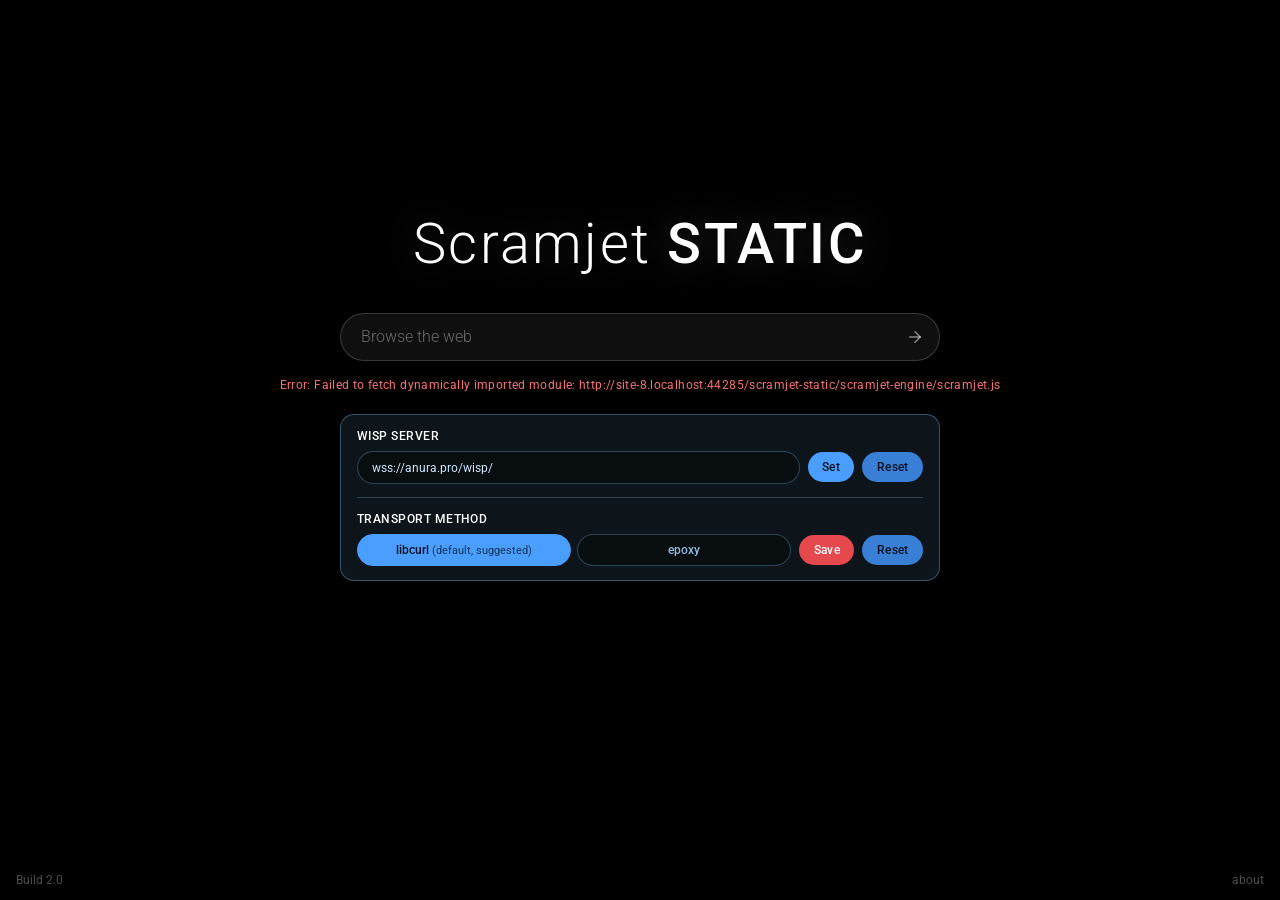
==== scramjet-static/index.html @ a5e40e34 "Add Scramjet STATIC browser shell with direct URL launch" ====
<!doctype html>
<html lang="en">
  <head>
    <meta charset="UTF-8" />
    <meta name="viewport" content="width=device-width, initial-scale=1.0" />
    <title>Scramjet STATIC</title>
    <link rel="preconnect" href="https://fonts.googleapis.com" />
    <link rel="preconnect" href="https://fonts.gstatic.com" crossorigin />
    <link href="https://fonts.googleapis.com/css2?family=Roboto:wght@300;400;500&display=swap" rel="stylesheet" />
    <script src="./bare-mux/bare-mux.js"></script>
    <style>
      *, *::before, *::after { box-sizing: border-box; margin: 0; padding: 0; }
      html, body { height: 100%; overflow: hidden; background: #000; font-family: 'Roboto', sans-serif; color: #fff; }
      #home { position: fixed; inset: 0; display: flex; flex-direction: column; align-items: center; justify-content: center; padding-bottom: 12vh; background: #000; z-index: 10; transition: opacity 0.18s ease; }
      #home.hidden { opacity: 0; pointer-events: none; }
      .title { font-size: clamp(2rem, 5vw, 3.5rem); font-weight: 300; letter-spacing: 0.04em; white-space: nowrap; margin-bottom: 2.2rem; text-shadow: 0 0 40px rgba(255,255,255,0.18); }
      .title span { font-weight: 500; }
      .bar-wrap { width: min(600px, 88vw); position: relative; }
      .bar-wrap input { width: 100%; padding: 0.85rem 3rem 0.85rem 1.25rem; border-radius: 999px; border: 1.5px solid rgba(255,255,255,0.18); background: rgba(255,255,255,0.06); color: #fff; font-family: 'Roboto', sans-serif; font-size: 1rem; font-weight: 300; outline: none; transition: border-color 0.2s, background 0.2s; backdrop-filter: blur(6px); }
      .bar-wrap input::placeholder { color: rgba(255,255,255,0.38); }
      .bar-wrap input:focus { border-color: rgba(255,255,255,0.45); background: rgba(255,255,255,0.1); }
      .bar-wrap button { position: absolute; right: 0.75rem; top: 50%; transform: translateY(-50%); background: none; border: none; cursor: pointer; padding: 0.25rem; display: flex; align-items: center; color: rgba(255,255,255,0.5); transition: color 0.2s; }
      .bar-wrap button:hover { color: #fff; }
      #status { margin-top: 1rem; font-size: 0.78rem; color: rgba(255,255,255,0.3); letter-spacing: 0.03em; min-height: 1.2em; text-align: center; }

      /* Bottom corner footer text — build label + about link */
      #build-label {
        position: fixed;
        bottom: 0.8rem;
        left: 1rem;
        font-family: 'Roboto', sans-serif;
        font-size: 12px;
        color: rgba(255,255,255,0.3);
        z-index: 15;
        user-select: none;
        pointer-events: none;
      }

      #about-link {
        position: fixed;
        bottom: 0.8rem;
        right: 1rem;
        font-family: 'Roboto', sans-serif;
        font-size: 12px;
        color: rgba(255,255,255,0.3);
        z-index: 15;
        text-decoration: none;
        transition: color 0.15s;
      }
      #about-link:hover { color: rgba(255,255,255,0.55); }

      /* ── Confetti canvas — foreground layer over everything ─────────── */
      #confetti-canvas {
        position: fixed;
        inset: 0;
        width: 100%;
        height: 100%;
        z-index: 200;
        pointer-events: none;
      }

      /* ── Release notes modal ─────────────────────────────────────── */
      #release-overlay {
        position: fixed;
        inset: 0;
        background: rgba(0,0,0,0.55);
        backdrop-filter: blur(3px);
        z-index: 150;
        display: flex;
        align-items: center;
        justify-content: center;
        opacity: 0;
        pointer-events: none;
        transition: opacity 0.3s ease;
      }
      #release-overlay.visible {
        opacity: 1;
        pointer-events: auto;
      }

      #release-modal {
        width: min(440px, 88vw);
        max-height: 82vh;
        overflow-y: auto;
        background: #0d0d0d;
        border: 1px solid rgba(255,255,255,0.12);
        border-radius: 22px;
        padding: 1.8rem 1.6rem;
        box-shadow: 0 20px 60px rgba(0,0,0,0.6);
        transform: scale(0.92) translateY(12px);
        transition: transform 0.32s cubic-bezier(.2,1,.3,1), opacity 0.3s ease;
        opacity: 0;
      }
      #release-overlay.visible #release-modal {
        transform: scale(1) translateY(0);
        opacity: 1;
      }

      #release-modal h2 {
        font-family: 'Roboto', sans-serif;
        font-size: 1.35rem;
        font-weight: 500;
        color: #fff;
        text-align: center;
        margin-bottom: 0.7rem;
        letter-spacing: 0.01em;
      }

      #release-modal .intro {
        font-family: 'Roboto', sans-serif;
        font-size: 0.86rem;
        font-weight: 300;
        color: rgba(255,255,255,0.72);
        line-height: 1.55;
        text-align: center;
        margin-bottom: 1.3rem;
      }

      #release-modal .subheading {
        font-family: 'Roboto', sans-serif;
        font-size: 0.78rem;
        font-weight: 500;
        color: #7ec8ff;
        letter-spacing: 0.06em;
        text-transform: uppercase;
        margin-bottom: 0.5rem;
      }

      #release-notes-box {
        background: rgba(126,200,255,0.07);
        border: 1px solid rgba(126,200,255,0.2);
        border-radius: 14px;
        padding: 0.9rem 1rem;
        margin-bottom: 1.2rem;
        font-family: 'Roboto', sans-serif;
        font-size: 0.8rem;
        color: rgba(255,255,255,0.85);
        line-height: 1.7;
      }

      #release-notes-box ul {
        margin: 0;
        padding-left: 1.1rem;
      }
      #release-notes-box li { margin-bottom: 0.45rem; }
      #release-notes-box li:last-child { margin-bottom: 0; }

      #release-modal .outro {
        font-family: 'Roboto', sans-serif;
        font-size: 0.82rem;
        font-weight: 300;
        color: rgba(255,255,255,0.65);
        text-align: center;
        line-height: 1.5;
        margin-bottom: 1.4rem;
      }

      #release-close-btn {
        display: block;
        margin: 0 auto;
        background: #4a9eff;
        color: #06121f;
        border: none;
        font-family: 'Roboto', sans-serif;
        font-size: 0.9rem;
        font-weight: 500;
        letter-spacing: 0.03em;
        padding: 0.65rem 2.4rem;
        border-radius: 999px;
        cursor: pointer;
        transition: background 0.15s, transform 0.08s;
      }
      #release-close-btn:hover { background: #6ab0ff; }
      #release-close-btn:active { transform: scale(0.95); }

      /* ── WISP settings panel ─────────────────────────────────────── */
      #wisp-panel {
        width: min(600px, 88vw);
        margin-top: 1.4rem;
        background: rgba(126,200,255,0.1);
        border: 1.5px solid rgba(126,200,255,0.35);
        border-radius: 14px;
        padding: 0.85rem 1rem;
      }

      #wisp-panel .wisp-label {
        font-size: 0.72rem;
        font-weight: 500;
        color: #fff;
        letter-spacing: 0.04em;
        margin-bottom: 0.5rem;
      }

      #wisp-panel .wisp-row {
        display: flex;
        gap: 0.5rem;
        align-items: center;
      }

      #wisp-url-input {
        flex: 1;
        min-width: 0;
        background: rgba(0,0,0,0.35);
        border: 1px solid rgba(126,200,255,0.3);
        border-radius: 999px;
        color: #cfe9ff;
        font-family: 'Roboto', sans-serif;
        font-size: 0.78rem;
        padding: 0.5rem 0.9rem;
        outline: none;
        transition: border-color 0.15s;
      }
      #wisp-url-input:focus { border-color: #7ec8ff; }
      #wisp-url-input::selection { background: #1a6abf; color: #fff; }

      .wisp-btn {
        flex-shrink: 0;
        background: #4a9eff;
        color: #06121f;
        border: none;
        font-family: 'Roboto', sans-serif;
        font-size: 0.72rem;
        font-weight: 500;
        letter-spacing: 0.03em;
        padding: 0.5rem 0.9rem;
        border-radius: 999px;
        cursor: pointer;
        transition: background 0.15s, transform 0.08s;
      }
      .wisp-btn:hover { background: #6ab0ff; }
      .wisp-btn:active { transform: scale(0.95); }
      .wisp-btn.reset { background: #3a7fd6; }
      .wisp-btn.reset:hover { background: #5590dd; }
      .wisp-btn.save { background: #e5484d; color: #fff; }
      .wisp-btn.save:hover { background: #f16469; }

      /* Divider line between WISP URL and transport method sections */
      .wisp-divider {
        height: 1px;
        background: rgba(126,200,255,0.25);
        margin: 0.85rem 0;
        width: 100%;
      }

      /* Transport method toggle — two pill buttons side by side */
      .transport-toggle {
        flex: 1;
        display: flex;
        gap: 0.4rem;
        min-width: 0;
      }

      .transport-opt {
        flex: 1;
        min-width: 0;
        background: rgba(0,0,0,0.35);
        border: 1.5px solid rgba(126,200,255,0.3);
        border-radius: 999px;
        color: #8fbde0;
        font-family: 'Roboto', sans-serif;
        font-size: 0.72rem;
        font-weight: 500;
        padding: 0.5rem 0.7rem;
        cursor: pointer;
        transition: background 0.15s, border-color 0.15s, color 0.15s;
        white-space: nowrap;
        overflow: hidden;
        text-overflow: ellipsis;
      }

      .transport-opt .suggested {
        font-weight: 400;
        opacity: 0.7;
        font-size: 0.68rem;
      }

      .transport-opt:hover {
        border-color: rgba(126,200,255,0.6);
        color: #cfe9ff;
      }

      .transport-opt.active {
        background: #4a9eff;
        border-color: #4a9eff;
        color: #06121f;
      }
      .transport-opt.active .suggested {
        color: #06121f;
        opacity: 0.75;
      }

      /* ── "wisp server set!" toast ────────────────────────────────── */
      #wisp-toast {
        position: fixed;
        bottom: -60px;
        left: 1.2rem;
        background: #4a9eff;
        color: #06121f;
        font-family: 'Roboto', sans-serif;
        font-size: 0.82rem;
        font-weight: 500;
        letter-spacing: 0.03em;
        padding: 0.65rem 1.4rem;
        border-radius: 999px;
        box-shadow: 0 4px 18px rgba(74,158,255,0.4);
        z-index: 50;
        transition: bottom 0.35s cubic-bezier(.34,1.56,.64,1), opacity 0.3s ease, transform 0.3s ease;
        opacity: 0;
        transform: translateX(-30px);
      }
      #wisp-toast.visible {
        bottom: 1.2rem;
        opacity: 1;
        transform: translateX(0);
      }
      #wisp-toast.leaving {
        opacity: 0;
        transform: translateX(-40px);
      }
      #browser { position: fixed; inset: 0; width: 100%; height: 100%; border: none; background: #111; z-index: 17 !important; display: none; }
      #browser.visible { display: block; }

      /* Floating action pill — black rounded bar, bottom center.
         Reload button in front (left), Home button behind (right). */
      #fab-bar {
        position: fixed;
        bottom: 1.1rem;
        left: 50%;
        transform: translateX(-50%);
        z-index: 20;
        display: none;
        align-items: center;
        gap: 0.4rem;
        background: rgba(0,0,0,0.75);
        border: 1px solid rgba(255,255,255,0.15);
        border-radius: 999px;
        padding: 0.3rem;
        backdrop-filter: blur(8px);
      }
      #fab-bar.visible { display: flex; }

      .fab-btn {
        width: 40px;
        height: 40px;
        border-radius: 50%;
        display: flex;
        align-items: center;
        justify-content: center;
        cursor: pointer;
        color: #fff;
        transition: background 0.15s, transform 0.1s;
        flex-shrink: 0;
      }
      .fab-btn:hover { background: rgba(255,255,255,0.12); }
      .fab-btn:active { transform: scale(0.92); }

      /* Yellow reload/network toast — same shape as wisp toast, different side */
      #reload-toast {
        position: fixed;
        bottom: -60px;
        right: 1.2rem;
        display: flex;
        align-items: center;
        gap: 0.5rem;
        background: #f5c518;
        color: #1a1400;
        font-family: 'Roboto', sans-serif;
        font-size: 0.82rem;
        font-weight: 500;
        letter-spacing: 0.03em;
        padding: 0.65rem 1.4rem;
        border-radius: 999px;
        box-shadow: 0 4px 18px rgba(245,197,24,0.4);
        z-index: 50;
        transition: bottom 0.35s cubic-bezier(.34,1.56,.64,1), opacity 0.3s ease, transform 0.3s ease;
        opacity: 0;
        transform: translateX(30px);
        white-space: nowrap;
      }
      #reload-toast.visible {
        bottom: 1.2rem;
        opacity: 1;
        transform: translateX(0);
      }
      #reload-toast.leaving {
        opacity: 0;
        transform: translateX(40px);
      }
      #reload-toast .dots span {
        opacity: 0.25;
        transition: opacity 0.15s;
      }
      #reload-toast .dots span.active { opacity: 1; }

      /* Slim baby-blue loading bar, top of the iframe */
      #load-bar {
        position: fixed;
        top: 0; left: 0;
        height: 3px;
        width: 0%;
        background: #7ec8ff;
        box-shadow: 0 0 6px rgba(126,200,255,0.6);
        z-index: 25;
        opacity: 0;
        border-radius: 0 2px 2px 0;
      }
    </style>
  </head>
  <body>
    <canvas id="confetti-canvas"></canvas>

    <div id="release-overlay">
      <div id="release-modal">
        <h2>Welcome to Scramjet STATIC v2</h2>
        <p class="intro">
          Scramjet STATIC v2 has arrived — featuring bug fixes, new features,
          and overall improvements to the SJ-STATIC engine, from navigation
          reliability to a brand new settings panel.
        </p>
        <div class="subheading">Release Notes</div>
        <div id="release-notes-box">
          <ul>
            <li>Rebuilt back/forward navigation to reliably return home without falling through to the browser's own history</li>
            <li>Fixed a service worker race condition that could cause the app to hang on "Writing config…" after a reload</li>
            <li>Added a persistent WISP server settings panel — set and save a custom WISP server directly from the home screen, no redeployment needed</li>
            <li>Added live transport method switching between libcurl and epoxy — swap transports without reloading the page, your WISP server carries over automatically</li>
            <li>Added real, verifiable transport confirmation — open DevTools and inspect the &lt;html&gt; tag's data-active-transport attribute to see which transport is actually handling requests, read straight from bare-mux's own internal state, not just what the UI claims</li>
            <li>Added a real animated loading progress bar for page navigation</li>
            <li>Added floating reload and home controls, including live network-loss detection during reload with a clear "no internet" message</li>
            <li>Added an About page (about.md) linked from the home screen, plus a build version label</li>
            <li>Added fork-friendly configuration — wisp.txt and transport.txt at the repo root let anyone who forks the project set their own default WISP server or transport method just by editing a text file, no code changes required</li>
            <li>Added a one-time "Welcome to Scramjet STATIC v2" release popup with full changelog, shown on first visit to this version</li>
            <li>Added confetti celebration animation on the home screen for the v2 launch</li>
            <li>Fixed home screen footer text (build label and About link) remaining visible through the proxy iframe instead of being hidden while browsing</li>
            <li>General stability improvements across service worker registration, IndexedDB handling, and transport initialization</li>
            <li>Full firefox support is now added, expoy transport enables compatibility with Firefox</li>
          </ul>
        </div>
        <p class="outro">Enjoy Scramjet STATIC build 2.0 — thanks for using the proxy!</p>
        <button id="release-close-btn">Got it!</button>
      </div>
    </div>

    <div id="build-label">Build 2.0</div>
    <a id="about-link" href="https://hahahah67-pixel.github.io/scramjet-static/about.md" target="_blank" rel="noopener">about</a>
    <div id="home">
      <h1 class="title">Scramjet <span>STATIC</span></h1>
      <div class="bar-wrap">
        <input id="searchbar" type="text" placeholder="Browse the web" autocomplete="off" autocorrect="off" spellcheck="false" />
        <button id="go-btn" aria-label="Go">
          <svg width="18" height="18" viewBox="0 0 24 24" fill="none" stroke="currentColor" stroke-width="2" stroke-linecap="round" stroke-linejoin="round">
            <line x1="5" y1="12" x2="19" y2="12"/><polyline points="12 5 19 12 12 19"/>
          </svg>
        </button>
      </div>
      <p id="status">Initialising…</p>

      <!-- WISP server settings panel -->
      <div id="wisp-panel">
        <div class="wisp-label">WISP SERVER</div>
        <div class="wisp-row">
          <input id="wisp-url-input" type="text" autocomplete="off" spellcheck="false" />
          <button id="wisp-set-btn" class="wisp-btn">Set</button>
          <button id="wisp-reset-btn" class="wisp-btn reset">Reset</button>
        </div>

        <div class="wisp-divider"></div>

        <div class="wisp-label">TRANSPORT METHOD</div>
        <div class="wisp-row">
          <div class="transport-toggle">
            <button id="transport-libcurl-btn" class="transport-opt active" data-transport="libcurl">
              libcurl <span class="suggested">(default, suggested)</span>
            </button>
            <button id="transport-epoxy-btn" class="transport-opt" data-transport="epoxy">
              epoxy
            </button>
          </div>
          <button id="transport-save-btn" class="wisp-btn save">Save</button>
          <button id="transport-reset-btn" class="wisp-btn reset">Reset</button>
        </div>
      </div>
    </div>

    <!-- "wisp server set!" toast -->
    <div id="wisp-toast">wisp server set!</div>

    <iframe
      id="browser"
      sandbox="allow-scripts allow-same-origin allow-forms allow-popups allow-modals allow-downloads"
      allow="autoplay; fullscreen"
    ></iframe>

    <!-- Baby blue loading bar -->
    <div id="load-bar"></div>

    <!-- Floating action pill: reload (front/left), home (back/right) -->
    <div id="fab-bar">
      <div id="reload-fab" class="fab-btn" title="Reload" aria-label="Reload page">
        <svg id="reload-icon" width="18" height="18" viewBox="0 0 24 24" fill="none" stroke="currentColor" stroke-width="2" stroke-linecap="round" stroke-linejoin="round">
          <polyline points="23 4 23 10 17 10"/>
          <path d="M20.49 15a9 9 0 1 1-2.12-9.36L23 10"/>
        </svg>
      </div>
      <div id="home-fab" title="Home" aria-label="Go home">
        <svg width="20" height="20" viewBox="0 0 24 24" fill="none" stroke="currentColor" stroke-width="2" stroke-linecap="round" stroke-linejoin="round">
          <path d="M3 9l9-7 9 7v11a2 2 0 0 1-2 2H5a2 2 0 0 1-2-2z"/>
          <polyline points="9 22 9 12 15 12 15 22"/>
        </svg>
      </div>
    </div>

    <!-- Yellow reload/network status toast -->
    <div id="reload-toast"></div>

    <script type="module">
      // IMMEDIATE marker — if you don't see "Script started..." appear
      // instantly on page load, the module script is not executing at all,
      // which means this is a deployment/caching issue, not a logic bug.
      document.getElementById('status').textContent = 'Script started — build v2.1'

      const status  = document.getElementById('status')
      const home    = document.getElementById('home')

      // Global safety net — if ANYTHING throws anywhere in this script,
      // show it directly on screen instead of leaving a silent stuck state
      window.addEventListener('error', (e) => {
        status.style.color = '#f87171'
        status.textContent = 'Fatal error: ' + (e.error?.message || e.message)
        console.error('[Scramjet STATIC] Uncaught error:', e.error || e.message)
      })
      window.addEventListener('unhandledrejection', (e) => {
        status.style.color = '#f87171'
        status.textContent = 'Fatal error: ' + (e.reason?.message || e.reason)
        console.error('[Scramjet STATIC] Unhandled rejection:', e.reason)
      })

      const frame   = document.getElementById('browser')
      const buildLabel = document.getElementById('build-label')
      const aboutLink  = document.getElementById('about-link')
      const bar     = document.getElementById('searchbar')
      const homeFab = document.getElementById('home-fab')
      const fabBar = document.getElementById('fab-bar')
      const reloadFab = document.getElementById('reload-fab')
      const reloadIcon = document.getElementById('reload-icon')
      const reloadToast = document.getElementById('reload-toast')
      const loadBar = document.getElementById('load-bar')
      const wispInput   = document.getElementById('wisp-url-input')
      const wispSetBtn  = document.getElementById('wisp-set-btn')
      const wispResetBtn = document.getElementById('wisp-reset-btn')
      const wispToast   = document.getElementById('wisp-toast')
      const transportLibcurlBtn = document.getElementById('transport-libcurl-btn')
      const transportEpoxyBtn   = document.getElementById('transport-epoxy-btn')
      const transportSaveBtn   = document.getElementById('transport-save-btn')
      const transportResetBtn  = document.getElementById('transport-reset-btn')

      // ── Loading bar — fake but convincing multi-stage progress ────────
      // Fast burst at the start, slows down as it approaches the "end",
      // then snaps to 100% and fades when the iframe actually fires load.
      let loadBarTimer = null
      let loadBarStep = null

      function startLoadBar() {
        clearTimeout(loadBarTimer)
        clearInterval(loadBarStep)
        loadBar.style.transition = 'none'
        loadBar.style.width = '0%'
        loadBar.style.opacity = '1'

        // Force reflow so the transition below actually applies
        void loadBar.offsetWidth

        let pct = 0
        loadBar.style.transition = 'width 0.2s linear'
        loadBarStep = setInterval(() => {
          // Slow down as we approach 90% — never quite finishes on its own
          const remaining = 90 - pct
          const step = Math.max(remaining * 0.08, 0.4)
          pct = Math.min(pct + step, 90)
          loadBar.style.width = pct + '%'
          if (pct >= 90) clearInterval(loadBarStep)
        }, 120)
      }

      function finishLoadBar() {
        clearInterval(loadBarStep)
        loadBar.style.transition = 'width 0.25s ease'
        loadBar.style.width = '100%'
        loadBarTimer = setTimeout(() => {
          loadBar.style.transition = 'opacity 0.3s ease'
          loadBar.style.opacity = '0'
          loadBarTimer = setTimeout(() => {
            loadBar.style.width = '0%'
          }, 300)
        }, 200)
      }

      let browsing = false

      // ── Confetti system ──────────────────────────────────────────────
      // Canvas-based, foreground layer (z-index above the iframe).
      // Each piece has a fake-depth "scale" that makes closer pieces
      // bigger/faster and farther pieces smaller/slower for a 2.5D feel,
      // plus per-piece rotation on two axes to simulate tumbling.
      const confettiCanvas = document.getElementById('confetti-canvas')
      const cctx = confettiCanvas.getContext('2d')
      const CONFETTI_COLORS = ['#ff595e', '#ffca3a', '#8ac926', '#1982c4', '#6a4c93', '#ff924c', '#52d1dc', '#ff6fb5']

      let confettiPieces = []
      let confettiRunning = false
      let confettiRAF = null
      let confettiStopTimer = null

      function resizeConfettiCanvas() {
        confettiCanvas.width = window.innerWidth
        confettiCanvas.height = window.innerHeight
      }
      window.addEventListener('resize', resizeConfettiCanvas)
      resizeConfettiCanvas()

      function makeConfettiPiece() {
        const depth = 0.4 + Math.random() * 0.9 // fake z-depth: smaller = farther
        return {
          x: Math.random() * confettiCanvas.width,
          y: -20 - Math.random() * confettiCanvas.height * 0.5,
          w: (6 + Math.random() * 6) * depth,
          h: (10 + Math.random() * 8) * depth,
          depth,
          speedY: (1.4 + Math.random() * 2.2) * depth,
          driftX: (Math.random() - 0.5) * 1.6,
          rotX: Math.random() * Math.PI * 2,
          rotXSpeed: (Math.random() - 0.5) * 0.12,
          rotZ: Math.random() * Math.PI * 2,
          rotZSpeed: (Math.random() - 0.5) * 0.1,
          color: CONFETTI_COLORS[Math.floor(Math.random() * CONFETTI_COLORS.length)],
          sway: Math.random() * Math.PI * 2,
          swaySpeed: 0.02 + Math.random() * 0.02,
        }
      }

      function seedConfetti(count) {
        for (let i = 0; i < count; i++) confettiPieces.push(makeConfettiPiece())
      }

      function drawConfettiPiece(p) {
        cctx.save()
        cctx.translate(p.x, p.y)
        // rotX simulated via horizontal squash (fake 3D tumble)
        const squash = Math.abs(Math.cos(p.rotX))
        cctx.rotate(p.rotZ)
        cctx.scale(Math.max(squash, 0.12), 1)
        cctx.fillStyle = p.color
        cctx.fillRect(-p.w / 2, -p.h / 2, p.w, p.h)
        // subtle shading edge for a bit of dimensionality
        cctx.fillStyle = 'rgba(0,0,0,0.15)'
        cctx.fillRect(-p.w / 2, -p.h / 2, p.w * 0.25, p.h)
        cctx.restore()
      }

      function confettiTick() {
        cctx.clearRect(0, 0, confettiCanvas.width, confettiCanvas.height)

        for (const p of confettiPieces) {
          p.sway += p.swaySpeed
          p.y += p.speedY
          p.x += p.driftX + Math.sin(p.sway) * 0.6
          p.rotX += p.rotXSpeed
          p.rotZ += p.rotZSpeed

          if (p.y > confettiCanvas.height + 30) {
            // Recycle back to top — continuous fall while running
            p.y = -20 - Math.random() * 60
            p.x = Math.random() * confettiCanvas.width
          }

          drawConfettiPiece(p)
        }

        if (confettiRunning) {
          confettiRAF = requestAnimationFrame(confettiTick)
        }
      }

      function startConfetti() {
        if (confettiRunning) return
        confettiRunning = true
        confettiPieces = []
        seedConfetti(140)
        confettiCanvas.style.display = 'block'
        confettiTick()
      }

      function stopConfetti() {
        confettiRunning = false
        clearTimeout(confettiStopTimer)
        if (confettiRAF) cancelAnimationFrame(confettiRAF)
        // Let existing pieces fall off screen naturally rather than
        // vanishing abruptly, then clear the canvas
        setTimeout(() => {
          cctx.clearRect(0, 0, confettiCanvas.width, confettiCanvas.height)
          confettiCanvas.style.display = 'none'
        }, 600)
      }

      // ── Release notes modal ──────────────────────────────────────────
      const releaseOverlay = document.getElementById('release-overlay')
      const releaseCloseBtn = document.getElementById('release-close-btn')

      function showReleaseModal() {
        releaseOverlay.classList.add('visible')
      }
      function hideReleaseModal() {
        releaseOverlay.classList.remove('visible')
      }
      releaseCloseBtn.addEventListener('click', hideReleaseModal)

      // ── Transport verification ──────────────────────────────────────
      // Queries bare-mux's own SharedWorker directly via getTransport() —
      // this reflects what's ACTUALLY handling requests right now, not
      // what our UI/localStorage claims. Written as a real DOM attribute
      // on <html> so it's inspectable in DevTools Elements tab, and also
      // logged to console. Cannot be faked by our own UI state.
      async function verifyActiveTransport() {
        if (!currentConn) return
        try {
          const active = await currentConn.getTransport()
          // active is typically the loaded module path/name from the worker,
          // e.g. ".../transport/epoxy.mjs" or ".../transport/libcurl.mjs"
          const label = String(active).includes('epoxy') ? 'epoxy'
                      : String(active).includes('libcurl') ? 'libcurl'
                      : String(active)
          document.documentElement.setAttribute('data-active-transport', label)
          document.documentElement.setAttribute('data-active-transport-raw', String(active))
          console.log('[Scramjet STATIC] VERIFIED active transport (from bare-mux worker itself):', active)
        } catch (e) {
          document.documentElement.setAttribute('data-active-transport', 'unknown (getTransport failed)')
          console.warn('[Scramjet STATIC] Could not verify active transport:', e)
        }
      }

      const BASE = new URL('./', document.baseURI).pathname
      let DEFAULT_WISP = 'wss://anura.pro/wisp/'
      let DEFAULT_TRANSPORT = 'libcurl'

      // Fetch fork-configurable defaults from wisp.txt and transport.txt at
      // the repo root. This lets anyone who forks this project change the
      // default WISP server / transport method for all their users just by
      // editing a plain text file — no need to touch index.html at all.
      async function loadForkDefaults() {
        try {
          const wispText = await fetch(BASE + 'wisp.txt').then(r => r.text())
          const match = wispText.match(/WISP URL:\s*(\S+)/i)
          if (match && match[1]) DEFAULT_WISP = match[1].trim()
        } catch (e) {
          console.warn('[Scramjet STATIC] Could not load wisp.txt, using built-in default:', e)
        }

        try {
          const transportText = await fetch(BASE + 'transport.txt').then(r => r.text())
          const match = transportText.match(/current transport method:\s*(\w+)/i)
          if (match && match[1]) {
            const val = match[1].trim().toLowerCase()
            if (val === 'libcurl' || val === 'epoxy') DEFAULT_TRANSPORT = val
          }
        } catch (e) {
          console.warn('[Scramjet STATIC] Could not load transport.txt, using built-in default:', e)
        }
      }
      let currentConn = null // set once bare-mux connection object exists
      let currentTransport = DEFAULT_TRANSPORT // 'libcurl' or 'epoxy'
      let pendingTransport = DEFAULT_TRANSPORT // what's selected in UI but not yet saved

      function transportPath(method) {
        return BASE + 'transport/' + method + '.mjs'
      }

      function getSavedTransport() {
        try {
          const saved = localStorage.getItem('fish-transport')
          return (saved === 'epoxy' || saved === 'libcurl') ? saved : DEFAULT_TRANSPORT
        } catch (e) {
          console.warn('[Scramjet STATIC] localStorage unavailable, using default transport:', e)
          return DEFAULT_TRANSPORT
        }
      }

      function saveTransportChoice(method) {
        try {
          localStorage.setItem('fish-transport', method)
        } catch (e) {
          console.warn('[Scramjet STATIC] Could not persist transport choice:', e)
        }
      }

      function setTransportUI(method) {
        pendingTransport = method
        transportLibcurlBtn.classList.toggle('active', method === 'libcurl')
        transportEpoxyBtn.classList.toggle('active', method === 'epoxy')
      }

      function getSavedWisp() {
        try {
          return localStorage.getItem('fish-wisp') || DEFAULT_WISP
        } catch (e) {
          console.warn('[Scramjet STATIC] localStorage unavailable, using default WISP:', e)
          return DEFAULT_WISP
        }
      }

      function saveWisp(url) {
        try {
          localStorage.setItem('fish-wisp', url)
        } catch (e) {
          console.warn('[Scramjet STATIC] Could not persist WISP choice:', e)
        }
      }

      function showToast() {
        clearTimeout(showToast._hideTimer)
        clearTimeout(showToast._cleanupTimer)
        wispToast.classList.remove('leaving')
        // Force reflow so re-triggering the animation works if clicked twice fast
        void wispToast.offsetWidth
        wispToast.classList.add('visible')
        showToast._hideTimer = setTimeout(() => {
          wispToast.classList.add('leaving')
          wispToast.classList.remove('visible')
          showToast._cleanupTimer = setTimeout(() => {
            wispToast.classList.remove('leaving')
          }, 350)
        }, 4000)
      }

      function normalizeWispUrl(raw) {
        let url = raw.trim()
        if (!url) return url
        // Add wss:// if no protocol was typed at all
        if (!/^wss?:\/\//i.test(url)) {
          url = 'wss://' + url
        }
        // Ensure trailing slash — bare-mux/wisp-js expects the path to end in /
        if (!url.endsWith('/')) {
          url += '/'
        }
        return url
      }

      async function applyWisp(url, { persist = true } = {}) {
        if (!currentConn) {
          wispSetBtn.textContent = 'Not ready yet…'
          setTimeout(() => { wispSetBtn.textContent = 'Set' }, 1800)
          return
        }
        wispSetBtn.disabled = true
        wispResetBtn.disabled = true
        const originalText = wispSetBtn.textContent
        wispSetBtn.textContent = 'Setting…'
        try {
          await currentConn.setTransport(
            transportPath(currentTransport),
            [{ wisp: url }]
          )
          if (persist) saveWisp(url)
          wispInput.value = url
          wispSetBtn.textContent = 'Set'
          showToast()
        } catch (err) {
          // Surface the real error directly on the button instead of
          // silently failing — this tells us exactly what's wrong
          wispSetBtn.textContent = 'Failed!'
          wispToast.textContent = 'Error: ' + err.message
          wispToast.style.background = '#ff6b6b'
          showToast()
          setTimeout(() => {
            wispToast.textContent = 'wisp server set!'
            wispToast.style.background = ''
          }, 4200)
          console.error('[Scramjet STATIC] setTransport failed:', err)
          setTimeout(() => { wispSetBtn.textContent = originalText }, 2000)
        } finally {
          wispSetBtn.disabled = false
          wispResetBtn.disabled = false
        }
      }

      wispSetBtn.addEventListener('click', async () => {
        const val = normalizeWispUrl(wispInput.value)
        if (!val) return
        try {
          await applyWisp(val)
        } catch (e) {
          console.error('[Scramjet STATIC] WISP set failed:', e)
        }
      })

      wispResetBtn.addEventListener('click', async () => {
        try {
          await applyWisp(DEFAULT_WISP)
        } catch (e) {
          console.error('[Scramjet STATIC] WISP reset failed:', e)
        }
      })

      // ── Transport method (libcurl / epoxy) ─────────────────────────────
      async function applyTransport(method) {
        if (!currentConn) {
          transportSaveBtn.textContent = 'Not ready yet…'
          setTimeout(() => { transportSaveBtn.textContent = 'Save' }, 1800)
          return
        }
        transportSaveBtn.disabled = true
        transportResetBtn.disabled = true
        const originalText = transportSaveBtn.textContent
        transportSaveBtn.textContent = 'Saving…'
        try {
          const wispUrl = wispInput.value || getSavedWisp()
          await Promise.race([
            currentConn.setTransport(transportPath(method), [{ wisp: wispUrl }]),
            new Promise((_, rej) => setTimeout(() => rej(new Error('Timed out after 10s — transport module may have failed to load or initialize (check the file is valid JS, not an HTML page)')), 10000))
          ])
          currentTransport = method
          saveTransportChoice(method)
          setTransportUI(method)
          await verifyActiveTransport()
          transportSaveBtn.textContent = 'Save'
          wispToast.textContent = 'transport method set!'
          wispToast.style.background = ''
          showToast()
        } catch (err) {
          transportSaveBtn.textContent = 'Failed!'
          wispToast.textContent = 'Error: ' + err.message
          wispToast.style.background = '#ff6b6b'
          showToast()
          setTimeout(() => {
            wispToast.textContent = 'wisp server set!'
            wispToast.style.background = ''
          }, 4200)
          console.error('[Scramjet STATIC] Transport switch failed:', err)
          setTimeout(() => { transportSaveBtn.textContent = originalText }, 2000)
        } finally {
          transportSaveBtn.disabled = false
          transportResetBtn.disabled = false
        }
      }

      // Clicking libcurl/epoxy only updates the UI selection —
      // it does NOT apply until Save is pressed
      transportLibcurlBtn.addEventListener('click', () => setTransportUI('libcurl'))
      transportEpoxyBtn.addEventListener('click', () => setTransportUI('epoxy'))

      transportSaveBtn.addEventListener('click', async () => {
        try {
          await applyTransport(pendingTransport)
        } catch (e) {
          console.error('[Scramjet STATIC] Transport save failed:', e)
        }
      })

      transportResetBtn.addEventListener('click', async () => {
        try {
          await applyTransport(DEFAULT_TRANSPORT)
        } catch (e) {
          console.error('[Scramjet STATIC] Transport reset failed:', e)
        }
      })

      // wispInput and transport UI are populated after loadForkDefaults()
      // resolves inside the init sequence below — this avoids briefly
      // showing the built-in fallback before a fork's custom .txt values load

      function showHome() {
        browsing = false
        home.classList.remove('hidden')
        frame.classList.remove('visible')
        fabBar.classList.remove('visible')
        buildLabel.style.display = ''
        aboutLink.style.display = ''
        bar.value = ''
        cancelReload()
      }

      function showBrowser(encodedUrl) {
        startLoadBar()
        if (!browsing) {
          frame.contentWindow.location.replace(encodedUrl)
        } else {
          frame.src = encodedUrl
        }
        home.classList.add('hidden')
        frame.classList.add('visible')
        fabBar.classList.add('visible')
        // Direct display:none guarantee — independent of z-index stacking,
        // cannot be defeated by any CSS stacking context issue
        buildLabel.style.display = 'none'
        aboutLink.style.display = 'none'
        if (!browsing) {
          history.pushState({ browsing: true }, '')
          browsing = true
        }
      }

      // Fire the loading bar to completion whenever the iframe finishes
      // loading — this covers both initial navigation and in-site link clicks
      let confettiStoppedForSession = false
      frame.addEventListener('load', () => {
        if (browsing) {
          finishLoadBar()
          // Once a proxied page has successfully loaded, give it 5 seconds
          // of "working" confirmation, then let confetti stop permanently
          // for this session (homepage confetti only, never returns once
          // you've successfully browsed somewhere).
          if (!confettiStoppedForSession && confettiRunning) {
            clearTimeout(confettiStopTimer)
            confettiStopTimer = setTimeout(() => {
              confettiStoppedForSession = true
              stopConfetti()
            }, 5000)
          }
        }
      })

      // The manual home button — direct call, no history/popstate involved
      // at all, so it can never be broken by Chrome's iframe joint history
      homeFab.addEventListener('click', () => {
        showHome()
        history.replaceState({ home: true }, '')
      })

      // ── Reload button ─────────────────────────────────────────────────
      const RELOAD_ICON = `
        <polyline points="23 4 23 10 17 10"/>
        <path d="M20.49 15a9 9 0 1 1-2.12-9.36L23 10"/>
      `
      const X_ICON = `
        <line x1="18" y1="6" x2="6" y2="18"/>
        <line x1="6" y1="6" x2="18" y2="18"/>
      `
      const WIFI_ICON = `
        <path d="M5 12.55a11 11 0 0 1 14.08 0"/>
        <path d="M1.42 9a16 16 0 0 1 21.16 0"/>
        <path d="M8.53 16.11a6 6 0 0 1 6.95 0"/>
        <line x1="12" y1="20" x2="12.01" y2="20"/>
      `

      let reloading = false
      let dotsTimer = null
      let reloadWatchdog = null

      function showReloadToast(html, colorClass) {
        reloadToast.innerHTML = html
        reloadToast.classList.remove('leaving')
        void reloadToast.offsetWidth
        reloadToast.classList.add('visible')
      }

      function hideReloadToast(afterMs) {
        setTimeout(() => {
          reloadToast.classList.add('leaving')
          reloadToast.classList.remove('visible')
        }, afterMs)
      }

      function startDotsAnimation() {
        showReloadToast('Reloading page<span class="dots"><span>.</span><span>.</span><span>.</span></span>')
        const dots = reloadToast.querySelectorAll('.dots span')
        let i = 0
        clearInterval(dotsTimer)
        dotsTimer = setInterval(() => {
          dots.forEach((d, idx) => d.classList.toggle('active', idx <= i))
          i = (i + 1) % 3
          if (i === 0) {
            // brief pause with none active before restarting the 1-2-3 pattern
            dots.forEach(d => d.classList.remove('active'))
          }
        }, 350)
      }

      function stopDotsAnimation() {
        clearInterval(dotsTimer)
        dotsTimer = null
      }

      function setReloadIcon(iconSvg) {
        reloadIcon.innerHTML = iconSvg
      }

      function startReload() {
        if (!browsing || reloading) return

        // No network — fail immediately with the wifi message
        if (!navigator.onLine) {
          reloading = true
          setReloadIcon(X_ICON)
          showReloadToast(
            `<svg width="16" height="16" viewBox="0 0 24 24" fill="none" stroke="currentColor" stroke-width="2" stroke-linecap="round" stroke-linejoin="round">${WIFI_ICON}</svg>` +
            `<span>No internet connection, plz reconnect. Reload stopped.</span>`
          )
          hideReloadToast(3000)
          setTimeout(() => {
            reloading = false
            setReloadIcon(RELOAD_ICON)
          }, 3000)
          return
        }

        reloading = true
        setReloadIcon(X_ICON)
        startDotsAnimation()
        startLoadBar()

        try {
          frame.contentWindow.location.reload()
        } catch {
          frame.src = frame.src
        }

        // Safety watchdog: if a network drop happens mid-reload and no
        // load event ever fires, don't leave the UI stuck spinning forever
        clearTimeout(reloadWatchdog)
        reloadWatchdog = setTimeout(() => {
          if (reloading && !navigator.onLine) {
            finishReload({ networkLost: true })
          }
        }, 8000)
      }

      function cancelReload() {
        if (!reloading) return
        reloading = false
        stopDotsAnimation()
        clearTimeout(reloadWatchdog)
        setReloadIcon(RELOAD_ICON)
        showReloadToast('Reload stopped')
        hideReloadToast(1000)
      }

      function finishReload({ networkLost = false } = {}) {
        reloading = false
        stopDotsAnimation()
        clearTimeout(reloadWatchdog)
        setReloadIcon(RELOAD_ICON)

        if (networkLost) {
          showReloadToast(
            `<svg width="16" height="16" viewBox="0 0 24 24" fill="none" stroke="currentColor" stroke-width="2" stroke-linecap="round" stroke-linejoin="round">${WIFI_ICON}</svg>` +
            `<span>No internet connection, plz reconnect. Reload stopped.</span>`
          )
          hideReloadToast(3000)
        } else {
          reloadToast.classList.add('leaving')
          reloadToast.classList.remove('visible')
        }
      }

      reloadFab.addEventListener('click', () => {
        if (reloading) {
          cancelReload()
        } else {
          startReload()
        }
      })

      // Detect network loss while a reload is actively in progress
      window.addEventListener('offline', () => {
        if (reloading) {
          clearTimeout(reloadWatchdog)
          finishReload({ networkLost: true })
        }
      })

      // When the iframe finishes reloading, close out the reload UI state
      frame.addEventListener('load', () => {
        if (reloading) {
          clearTimeout(reloadWatchdog)
          finishReload()
        }
      })

      window.addEventListener('popstate', (e) => {
        if (e.state && e.state.browsing) {
          showHome()
          history.replaceState({ home: true }, '')
        }
      })

      function toUrl(raw) {
        const s = raw.trim()
        if (!s) return null
        if (/^https?:\/\//i.test(s)) return s
        if (/^\/\//.test(s)) return 'https:' + s
        if (/^[^\s]+\.[^\s]+$/.test(s)) return 'https://' + s
        return 'https://duckduckgo.com/?q=' + encodeURIComponent(s)
      }

      try {
        status.textContent = 'Loading configuration…'
        await loadForkDefaults()

        const WISP   = getSavedWisp()
        const PREFIX = BASE + 'scramjet/'

        wispInput.value = WISP
        setTransportUI(getSavedTransport())

        const isFirstLoad = !navigator.serviceWorker.controller

        if (isFirstLoad) {
          status.textContent = 'Preparing…'
          try {
            const regs = await Promise.race([
              navigator.serviceWorker.getRegistrations(),
              new Promise((_, rej) => setTimeout(() => rej(new Error('SW registration lookup timed out')), 5000))
            ])
            await Promise.all(regs.map(r => r.unregister()))
          } catch (e) {
            console.warn('[Scramjet STATIC] SW cleanup skipped:', e)
          }
          try {
            await Promise.race([
              new Promise(r => {
                const req = indexedDB.deleteDatabase('$scramjet')
                req.onsuccess = req.onerror = req.onblocked = r
              }),
              new Promise(r => setTimeout(r, 5000))
            ])
          } catch (e) {
            console.warn('[Scramjet STATIC] IDB cleanup skipped:', e)
          }
        }

        status.textContent = 'Loading engine…'
        await import('./scramjet-engine/scramjet.js')

        status.textContent = 'Starting controller…'
        const { ScramjetController } = $scramjetLoadController()
        const sj = new ScramjetController({
          prefix: PREFIX,
          files: {
            wasm: BASE + 'scramjet-engine/scramjet.wasm',
            all:  BASE + 'scramjet-engine/scramjet-all.js',
            sync: BASE + 'scramjet-engine/scramjet-sync.js',
          },
        })

        if (isFirstLoad) {
          status.textContent = 'Writing config…'
          await sj.init()
          status.textContent = 'Registering service worker…'
          await navigator.serviceWorker.register(BASE + 'sw.js', { scope: BASE })
          await navigator.serviceWorker.ready
        } else {
          status.textContent = 'Registering service worker…'
          await navigator.serviceWorker.register(BASE + 'sw.js', { scope: BASE })
          await navigator.serviceWorker.ready
          status.textContent = 'Writing config…'
          await sj.init()
        }

        status.textContent = 'Connecting transport…'
        const conn = new _0zzl94._ak44v7(BASE + 'bare-mux/bare-mux-worker.js')
        currentTransport = getSavedTransport()
        try {
          await conn.setTransport(transportPath(currentTransport), [{ wisp: WISP }])
        } catch (err) {
          // If the saved transport (e.g. epoxy.mjs missing/broken) fails,
          // fall back to libcurl instead of bricking the entire site
          console.warn('[Scramjet STATIC] Saved transport failed, falling back to libcurl:', err)
          currentTransport = 'libcurl'
          saveTransportChoice('libcurl')
          await conn.setTransport(transportPath('libcurl'), [{ wisp: WISP }])
        }
        currentConn = conn
        await verifyActiveTransport()

        history.replaceState({ home: true }, '')
        status.textContent = 'Ready'

        function navigate(raw) {
          const url = toUrl(raw)
          if (!url) return
          showBrowser(sj.encodeUrl(url))
        }

        document.getElementById('go-btn').addEventListener('click', () => navigate(bar.value))
        bar.addEventListener('keydown', e => { if (e.key === 'Enter') navigate(bar.value) })

        // HedgeOS can launch a website directly into this Scramjet session.
        // The URL is still processed by Scramjet's encoder and service worker.
        const startupTarget = new URLSearchParams(location.search).get('url')
        if (startupTarget) {
          bar.value = startupTarget
          navigate(startupTarget)
        } else {
          startConfetti()
          setTimeout(showReleaseModal, 2000)
        }

      } catch (err) {
        status.style.color = '#f87171'
        status.textContent = 'Error: ' + err.message
        console.error('[Scramjet STATIC] init error:', err)
      }
    </script>
  </body>
</html>
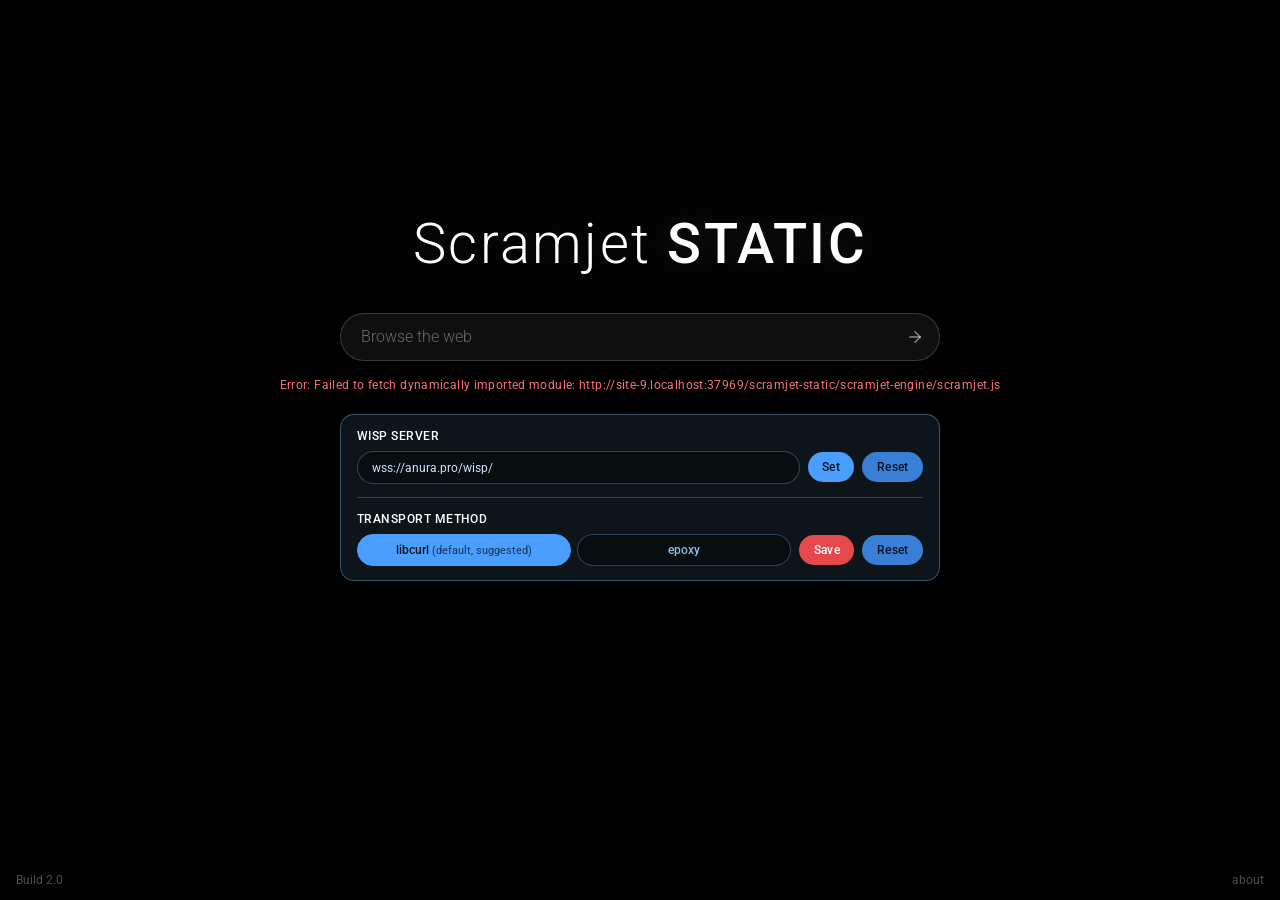
==== commit 88e24b60: "Prevent Scramjet from proxying its own origin" ====
--- a/scramjet-static/index.html
+++ b/scramjet-static/index.html
@@ -1278,6 +1278,17 @@
         function navigate(raw) {
           const url = toUrl(raw)
           if (!url) return
+
+          // Scramjet cannot proxy its own origin. This also prevents HedgeOS
+          // from recursively loading itself inside the browser window.
+          if (new URL(url).origin === location.origin) {
+            status.style.color = '#fbbf24'
+            status.textContent = 'That address is hosted on HedgeOS’s own origin and cannot be proxied by this Scramjet instance.'
+            return
+          }
+
+          status.style.color = ''
+          status.textContent = 'Ready'
           showBrowser(sj.encodeUrl(url))
         }
 
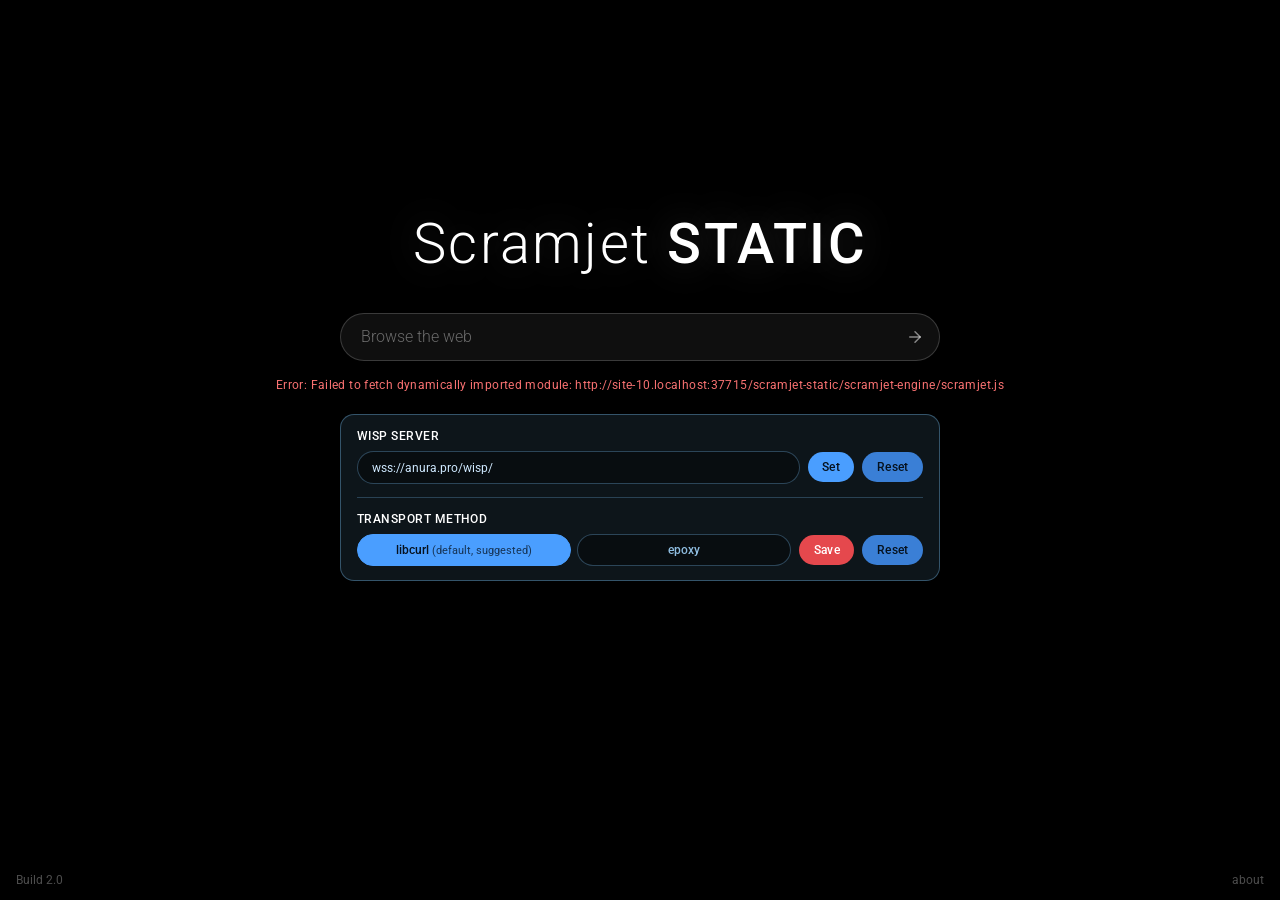
==== commit 70bb6831: "Load same-origin pages directly in isolated sandbox" ====
--- a/scramjet-static/index.html
+++ b/scramjet-static/index.html
@@ -979,12 +979,20 @@
         cancelReload()
       }
 
-      function showBrowser(encodedUrl) {
+      function showBrowser(targetUrl, direct = false) {
         startLoadBar()
+        // Same-origin pages (such as Hedge Web Arcade) must load directly,
+        // not through Scramjet. Keep them isolated from the HedgeOS parent.
+        frame.setAttribute(
+          'sandbox',
+          direct
+            ? 'allow-scripts allow-forms allow-popups allow-modals allow-downloads'
+            : 'allow-scripts allow-same-origin allow-forms allow-popups allow-modals allow-downloads'
+        )
         if (!browsing) {
-          frame.contentWindow.location.replace(encodedUrl)
+          frame.contentWindow.location.replace(targetUrl)
         } else {
-          frame.src = encodedUrl
+          frame.src = targetUrl
         }
         home.classList.add('hidden')
         frame.classList.add('visible')
@@ -1279,17 +1287,13 @@
           const url = toUrl(raw)
           if (!url) return
 
-          // Scramjet cannot proxy its own origin. This also prevents HedgeOS
-          // from recursively loading itself inside the browser window.
-          if (new URL(url).origin === location.origin) {
-            status.style.color = '#fbbf24'
-            status.textContent = 'That address is hosted on HedgeOS’s own origin and cannot be proxied by this Scramjet instance.'
-            return
-          }
+          // Scramjet cannot proxy its own origin. Load same-origin pages
+          // directly in an isolated sandbox instead (e.g. Hedge Web Arcade).
+          const direct = new URL(url).origin === location.origin
 
           status.style.color = ''
-          status.textContent = 'Ready'
-          showBrowser(sj.encodeUrl(url))
+          status.textContent = direct ? 'Opening same-origin page…' : 'Ready'
+          showBrowser(direct ? url : sj.encodeUrl(url), direct)
         }
 
         document.getElementById('go-btn').addEventListener('click', () => navigate(bar.value))
